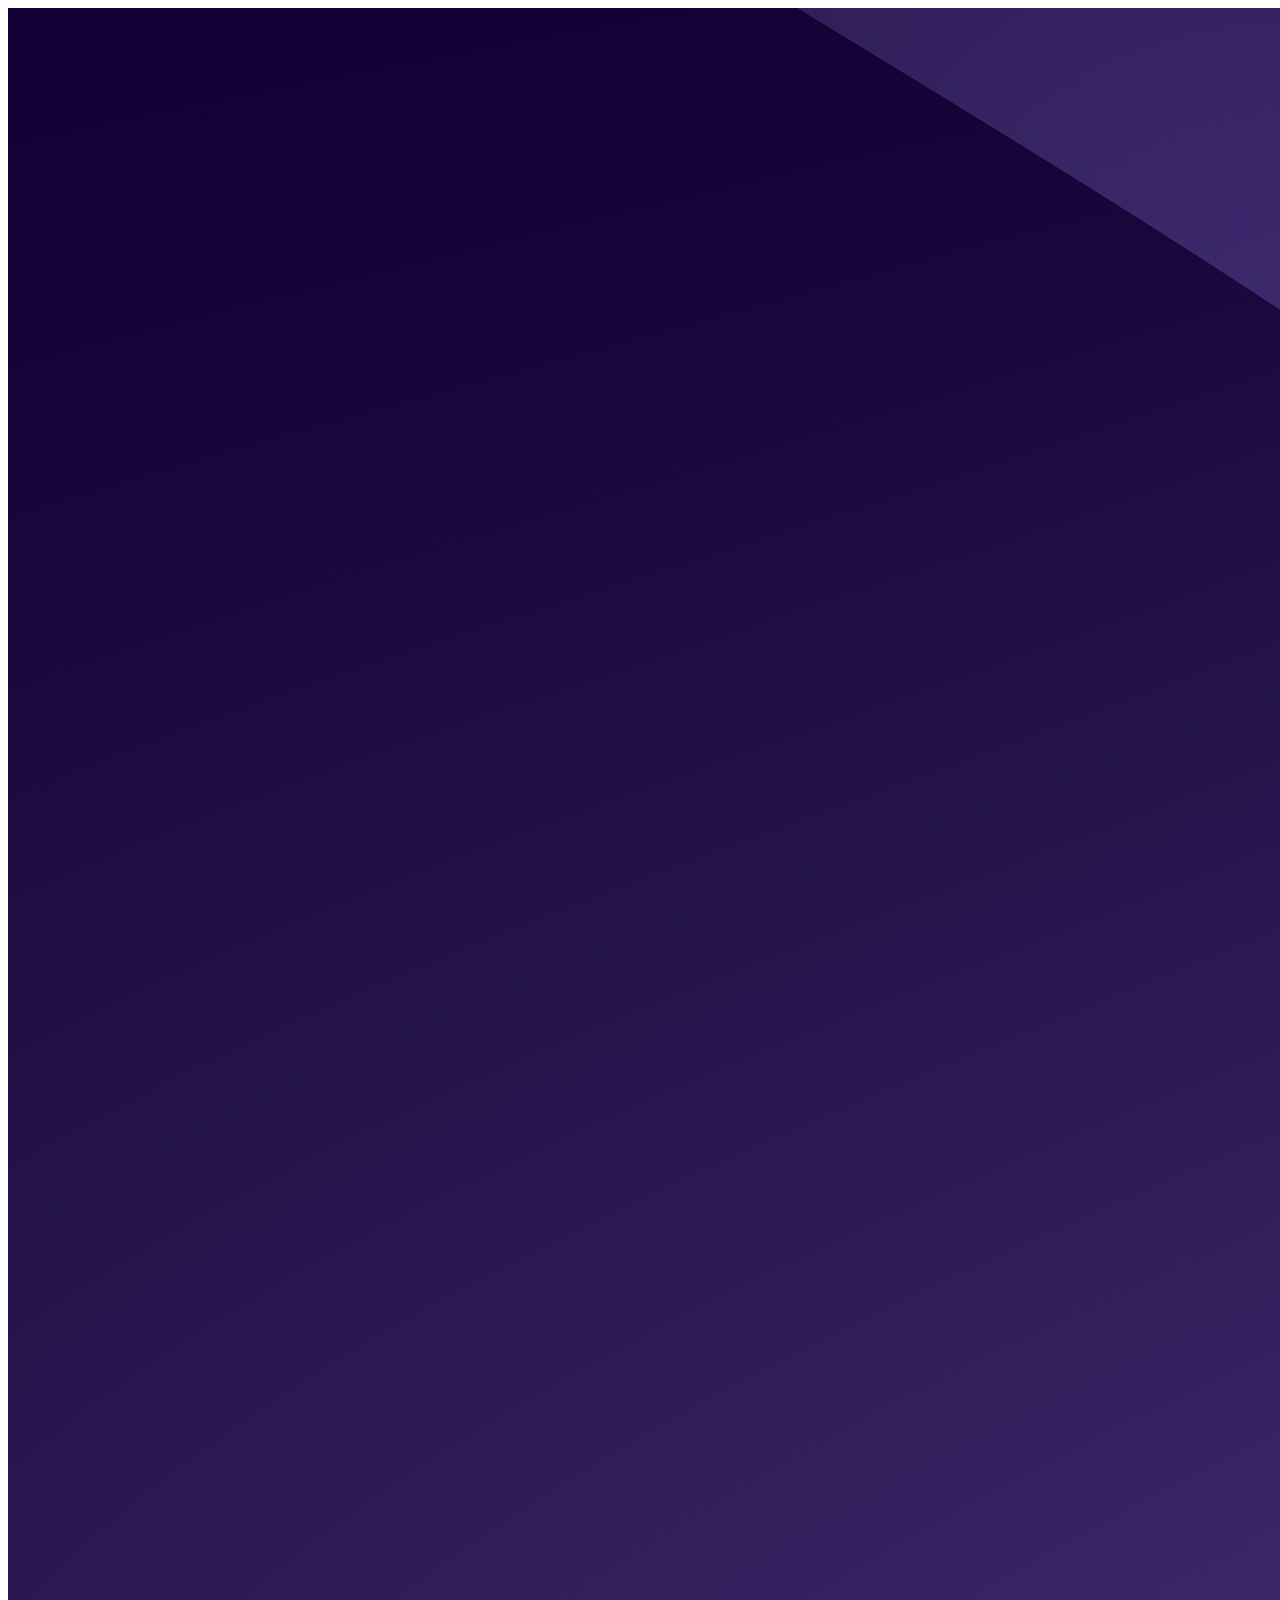
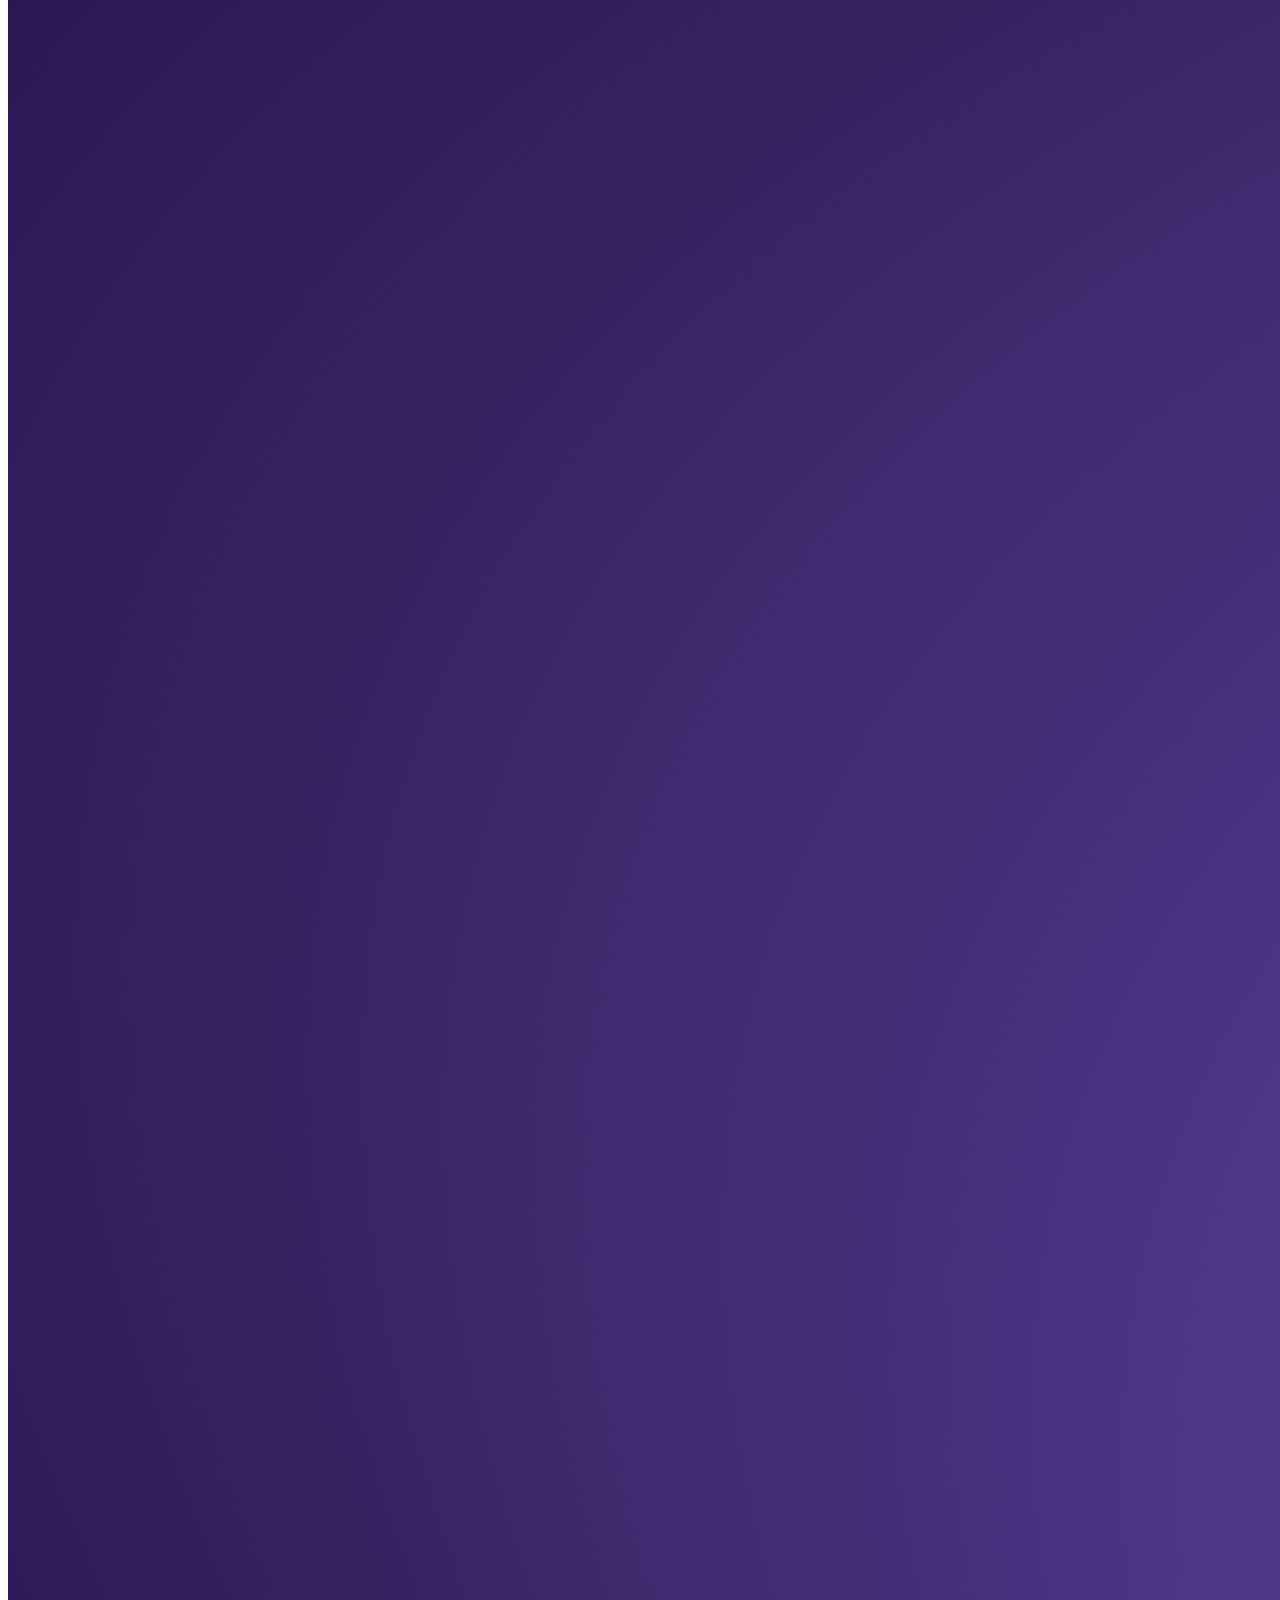
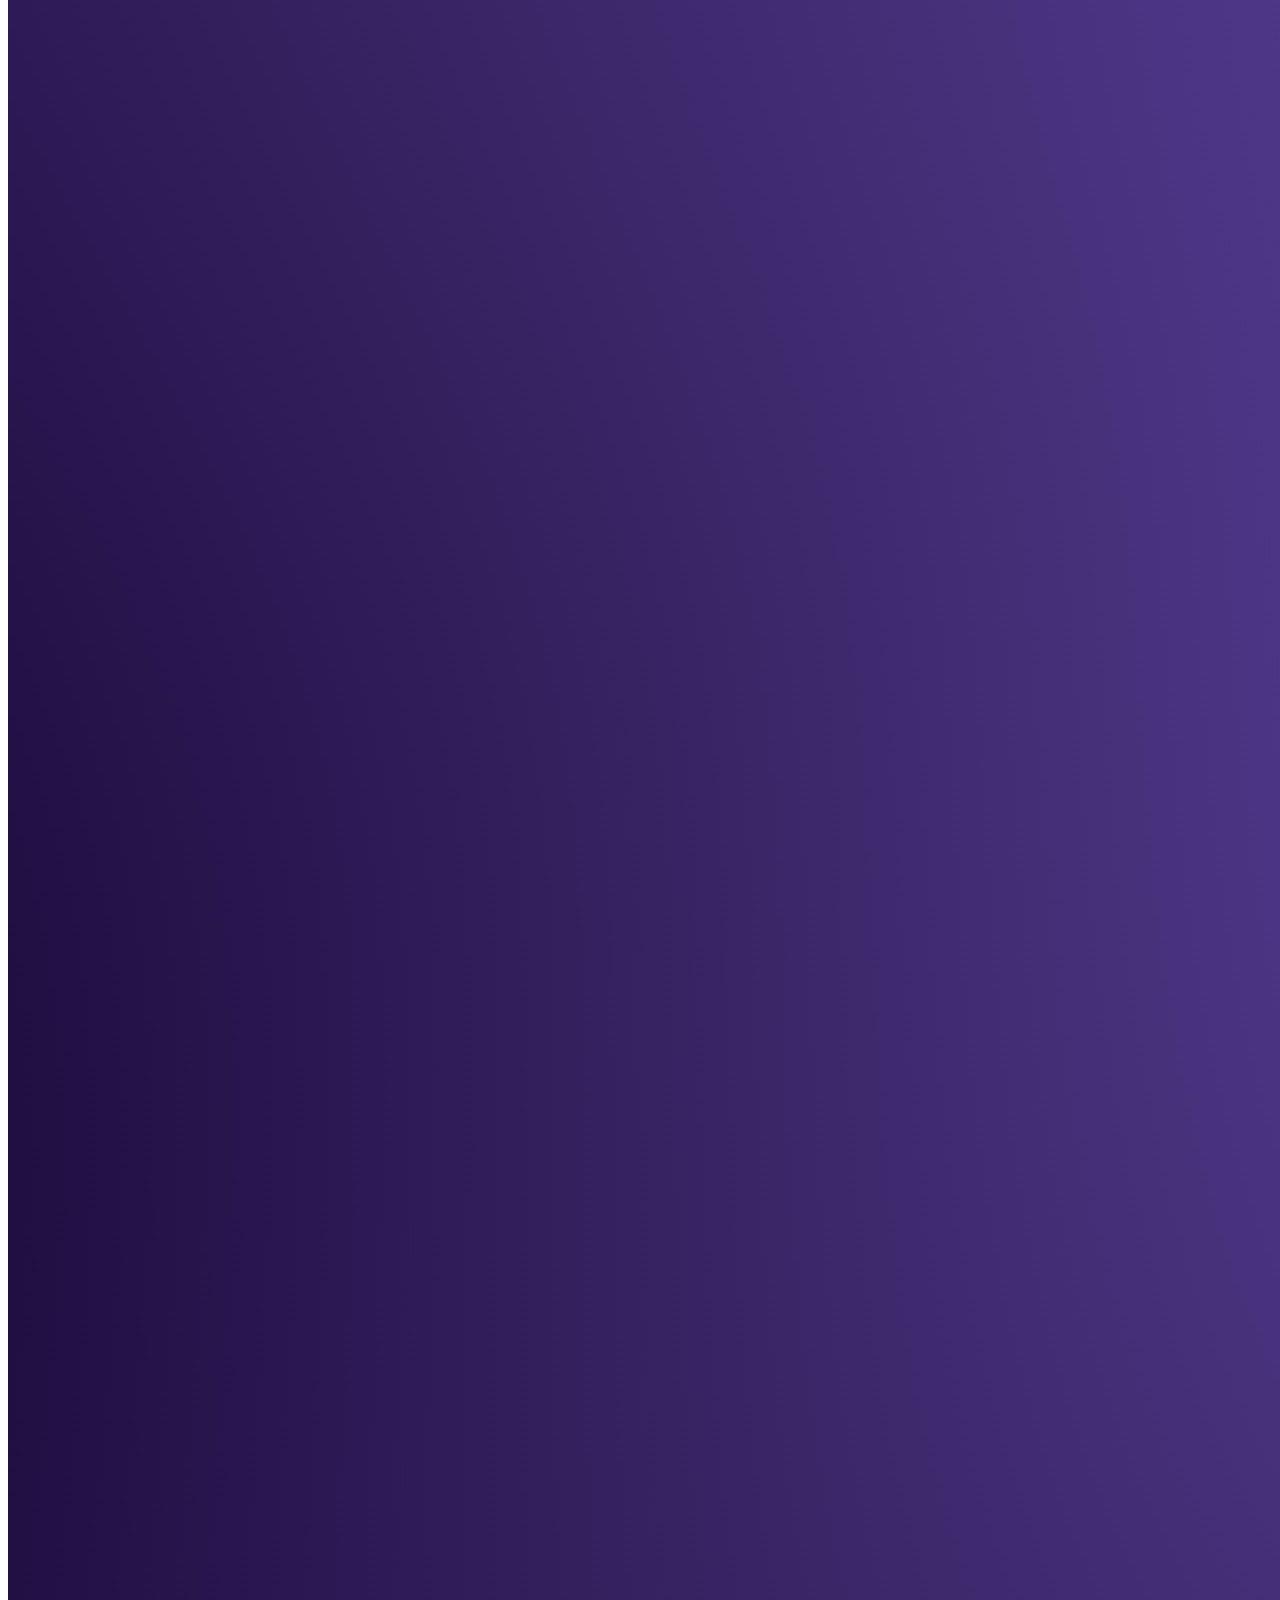
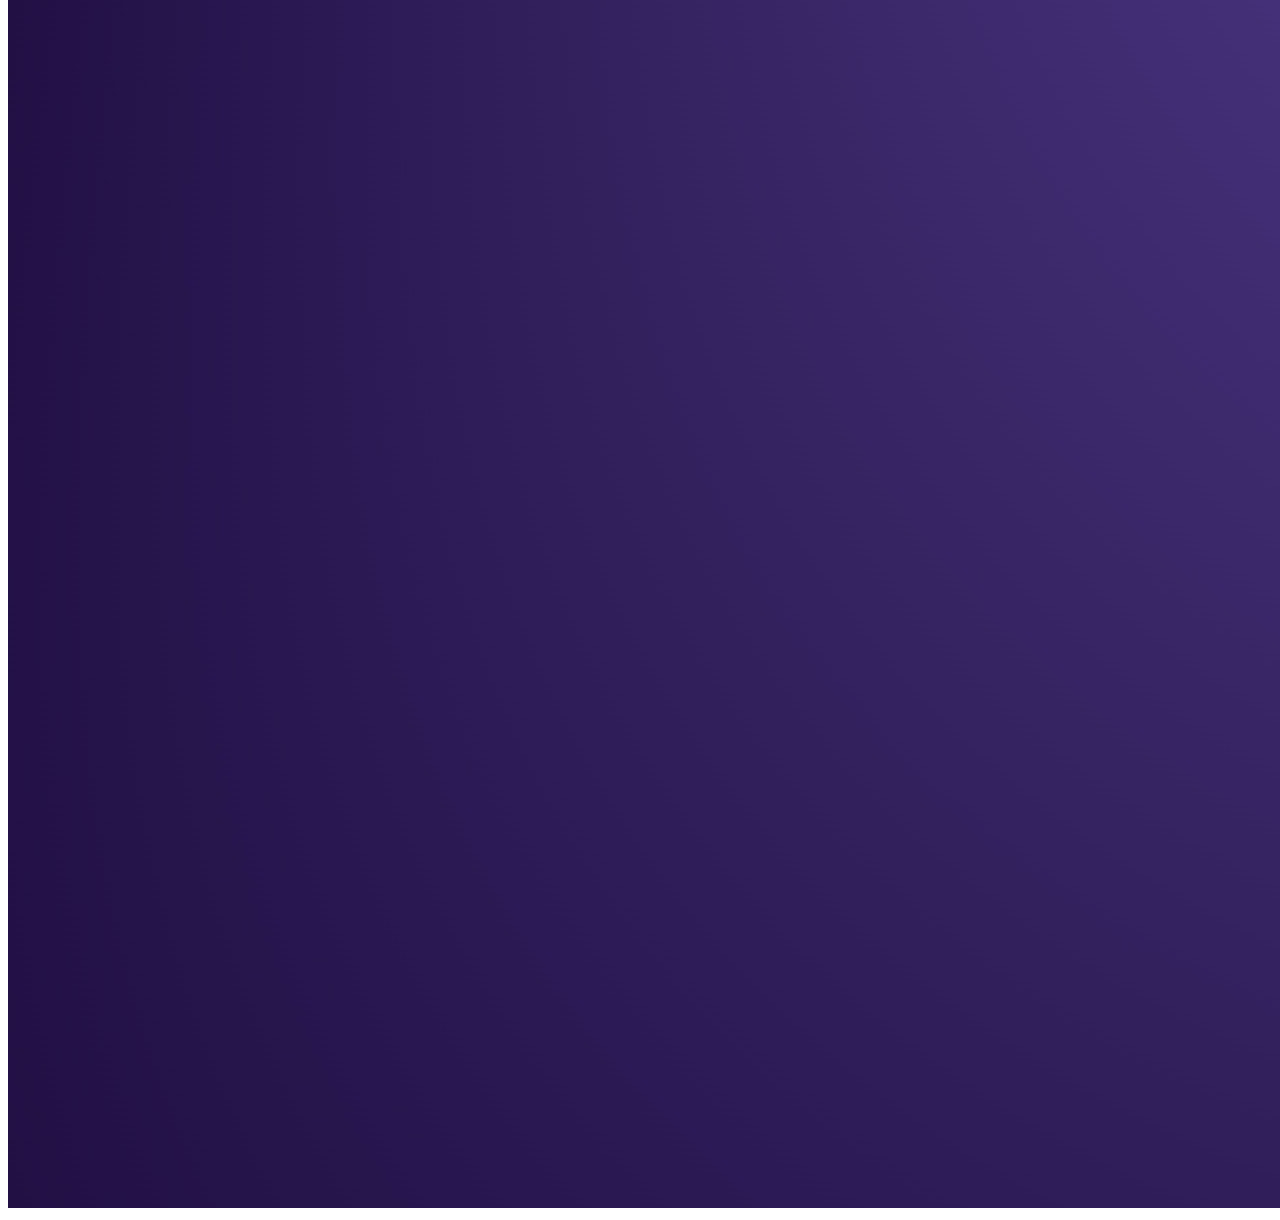
==== index.html @ 6f60cc23 "Test nr1" ====
<!DOCTYPE html>
<html lang="en">
<head>
    <meta charset="UTF-8">
    <meta http-equiv="X-UA-Compatible" content="IE=edge">
    <meta name="viewport" content="width=device-width, initial-scale=1.0">
    <title>Projekt</title>
</head>

<body>

   <img src="img/tlo.jpg" alt="tlo">
    
</body>
</html>
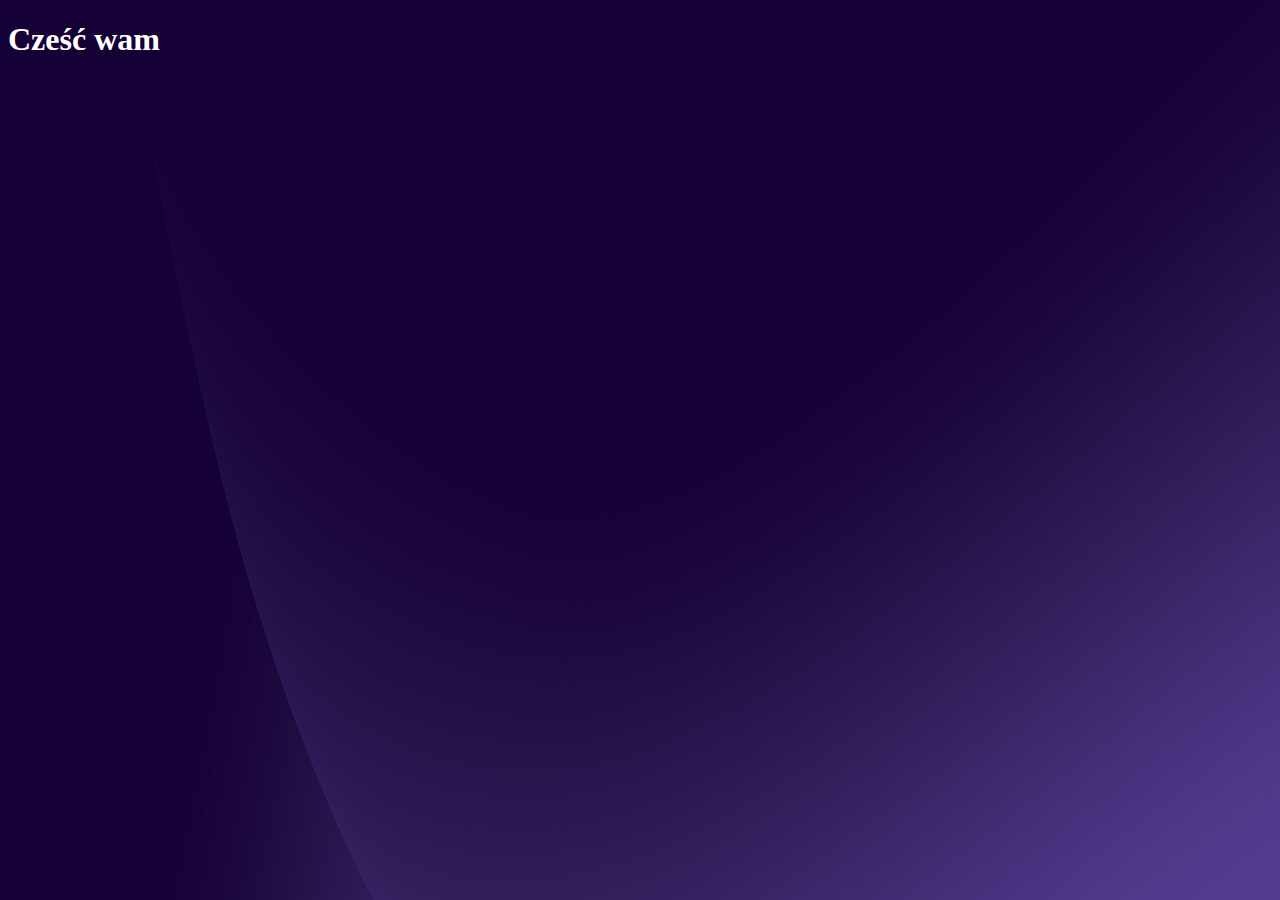
==== commit eaf84a0c: "Merge branch 'main' of https://github.com/BlanKuJR/Projekt" ====
--- a/index.html
+++ b/index.html
@@ -5,11 +5,16 @@
     <meta http-equiv="X-UA-Compatible" content="IE=edge">
     <meta name="viewport" content="width=device-width, initial-scale=1.0">
     <title>Projekt</title>
+
+    <link rel="stylesheet" href="styl.css">
 </head>
 
 <body>
 
-   <img src="img/tlo.jpg" alt="tlo">
+   <h1>Cześć wam</h1>
     
+   <div>
+    
+   </div>
 </body>
 </html>--- a/styl.css
+++ b/styl.css
@@ -0,0 +1,5 @@
+body{
+    background-image: url(img/tlo-kopia.jpg);
+    color: white;
+}
+
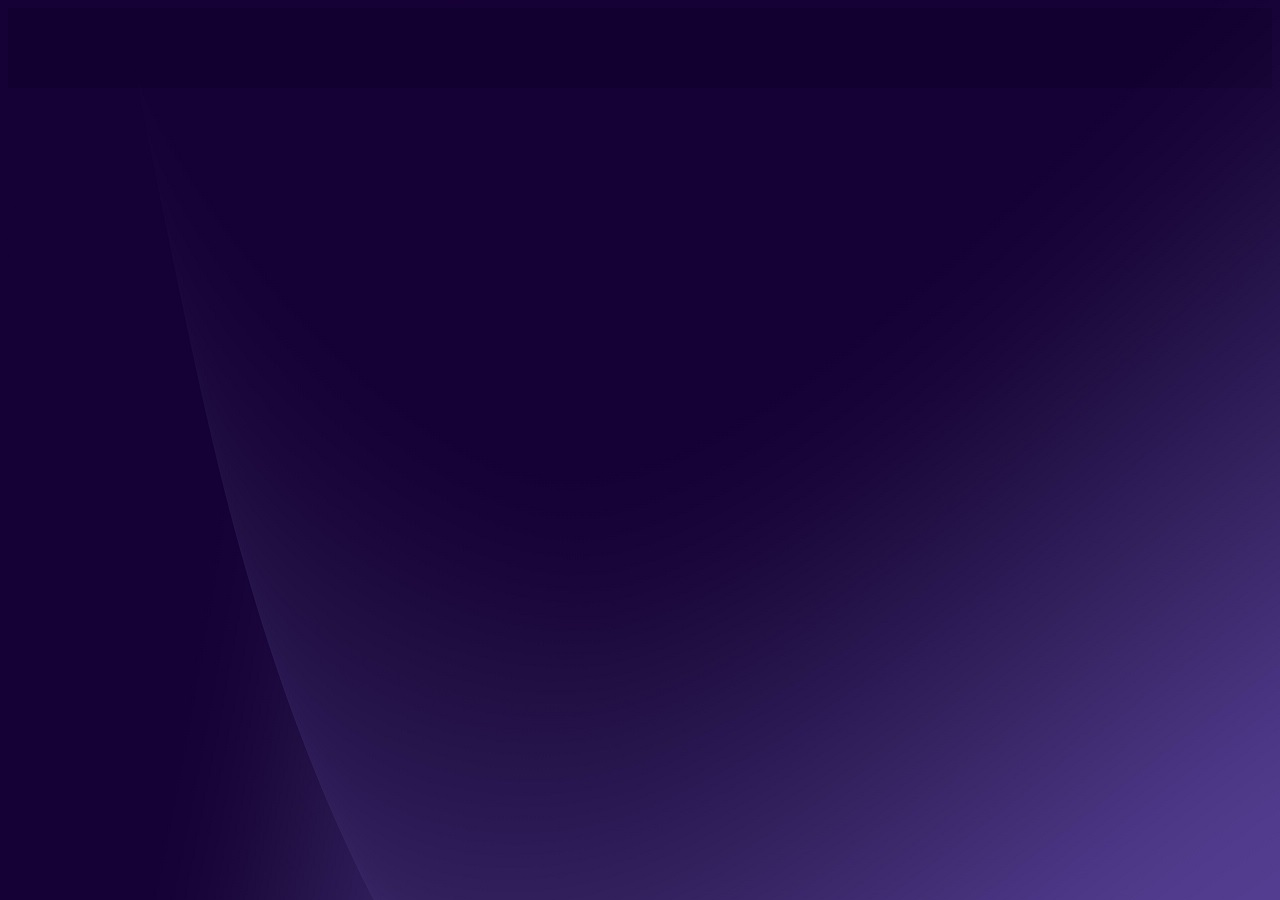
==== commit 384c6595: "3" ====
--- a/index.html
+++ b/index.html
@@ -11,10 +11,11 @@
 
 <body>
 
-   <h1>Cześć wam</h1>
+    <nav>
+
+        
     
-   <div>
-    
-   </div>
+    </nav>
+
 </body>
 </html>--- a/styl.css
+++ b/styl.css
@@ -1,5 +1,18 @@
 body{
     background-image: url(img/tlo-kopia.jpg);
     color: white;
+
+    font-family: Russo;
 }
 
+@font-face {
+    font-family: Russo;
+    src: url(assets/RussoOne-Regular.ttf);
+}
+
+nav{
+    width: 100%;
+    height: 80px;
+    background-color: rgba(0, 0, 0, 10%)
+}
+
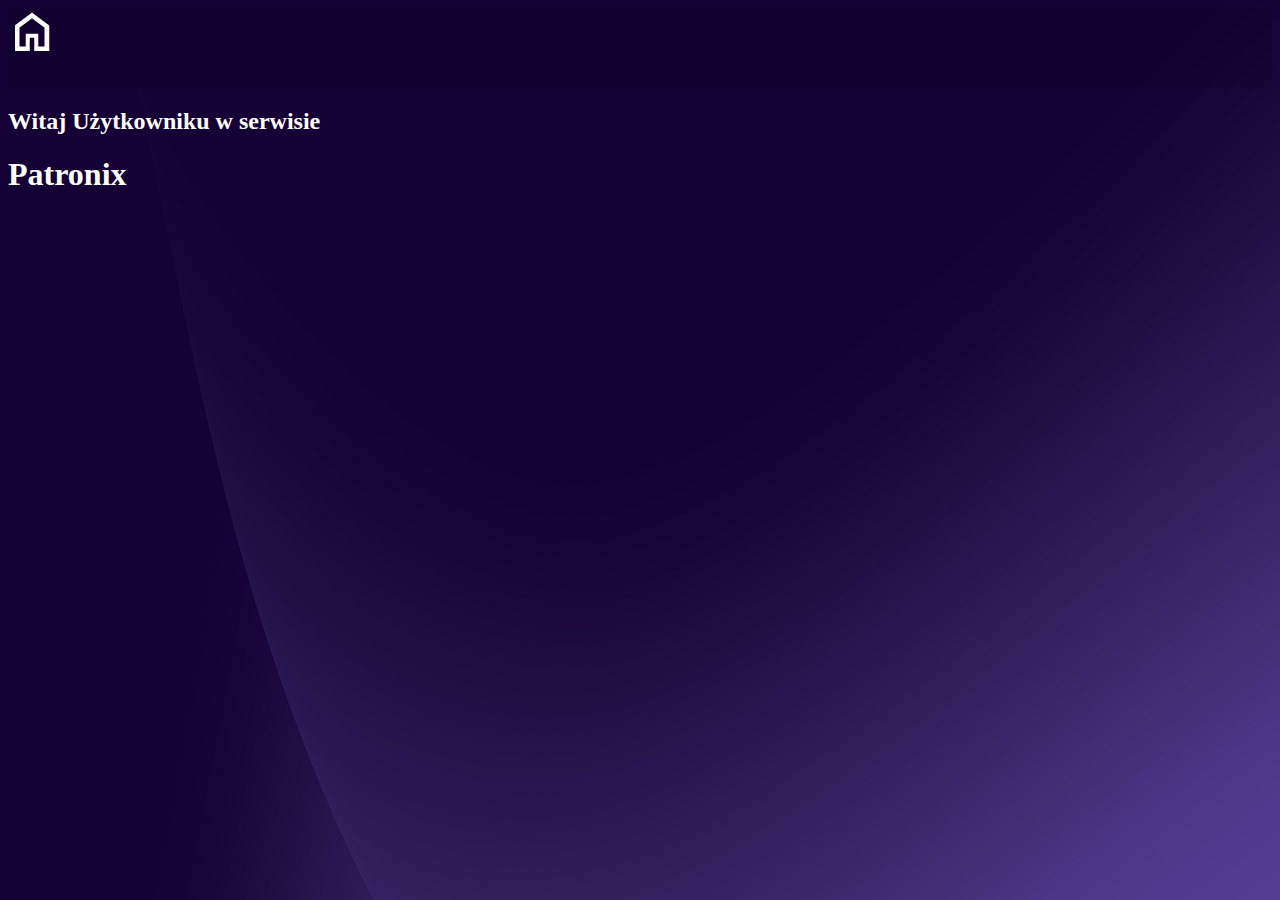
==== commit 2f0a0b37: "rejestracja" ====
--- a/index.html
+++ b/index.html
@@ -13,9 +13,16 @@
 
     <nav>
 
-        
+        <img src="img/home.png" alt="home" id="ikona">
     
     </nav>
 
+    <header>
+
+        <h2>Witaj Użytkowniku w serwisie</h2>
+        <h1>Patronix</h1>
+
+    </header>
+
 </body>
 </html>--- a/styl.css
+++ b/styl.css
@@ -1,14 +1,20 @@
 body{
     background-image: url(img/tlo-kopia.jpg);
     color: white;
+<<<<<<< HEAD
+    font-family: Russo;
+}
+=======
 
     font-family: Russo;
 }
 
 @font-face {
-    font-family: Russo;
-    src: url(assets/RussoOne-Regular.ttf);
+    font-family: Source;
+    
 }
+
+
 
 nav{
     width: 100%;
@@ -16,3 +22,7 @@
     background-color: rgba(0, 0, 0, 10%)
 }
 
+#ikona{
+    filter: invert(100%);
+}
+>>>>>>> 22c859a6252cfa15002855a5d0f7215ad1a57aaf
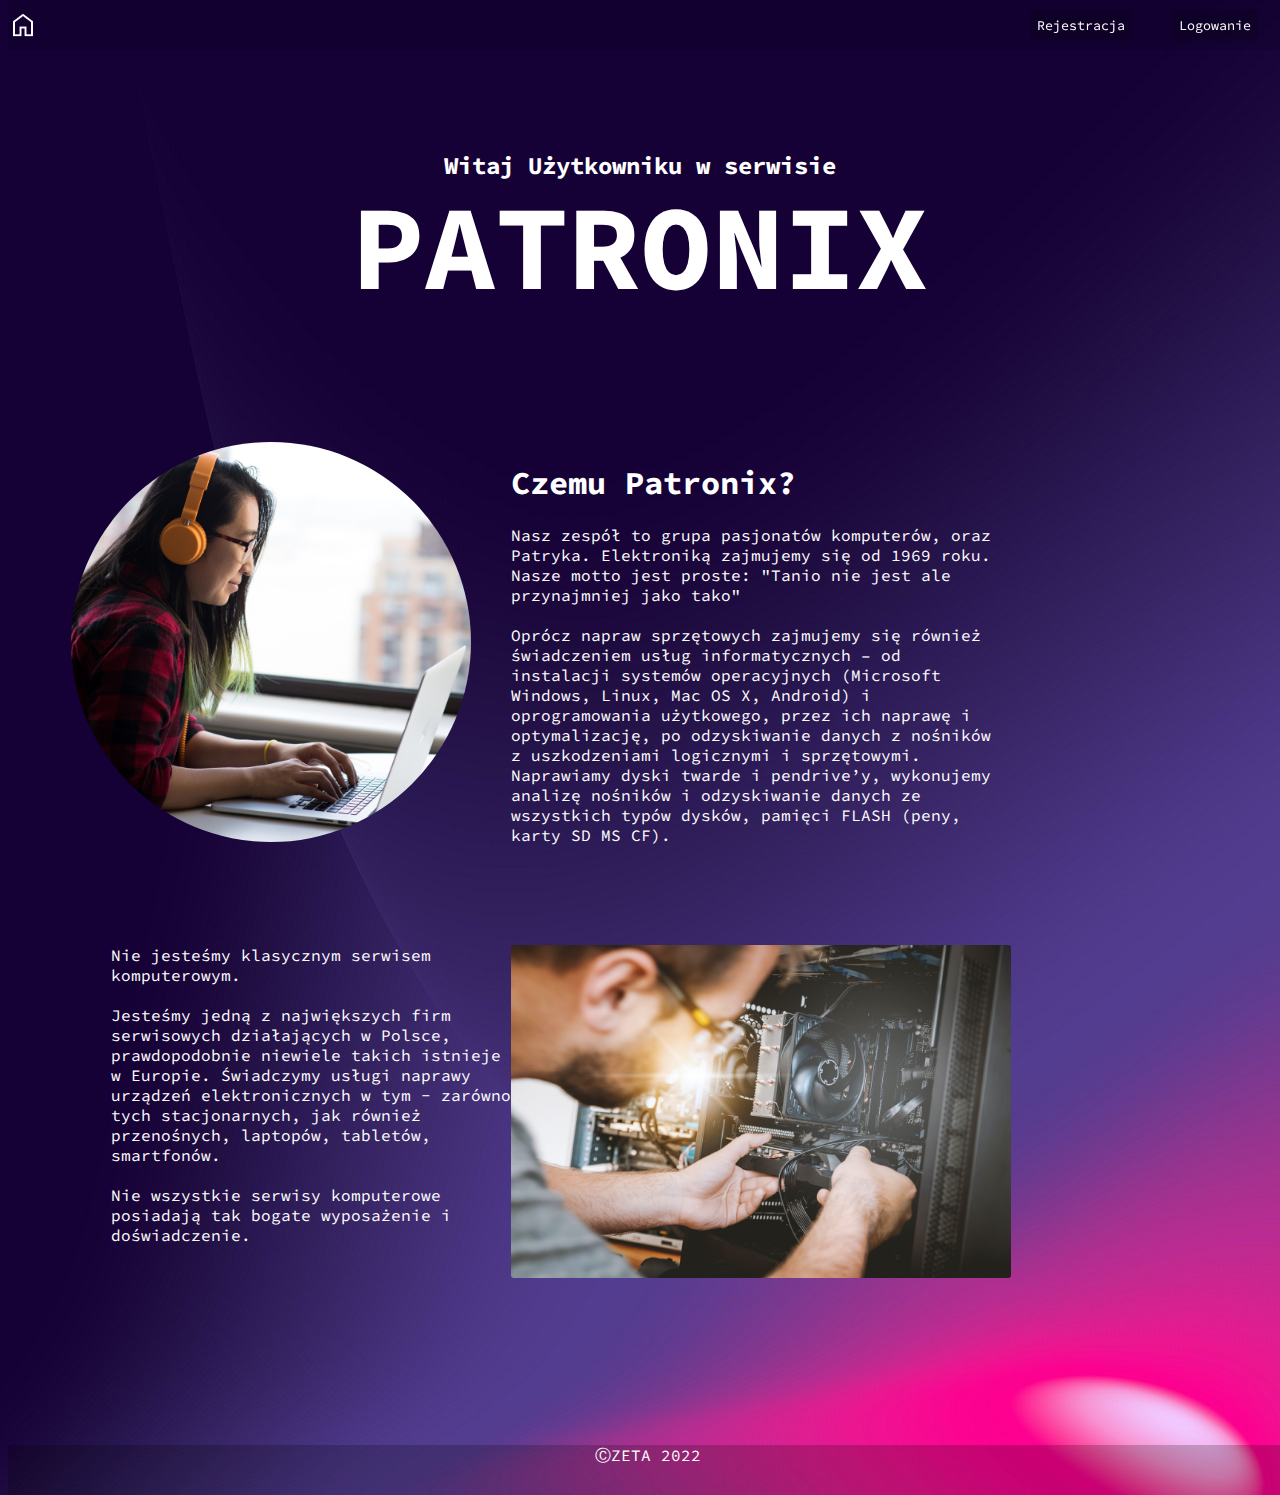
==== commit c5604640: "Merge branch 'main' of https://github.com/BlanKuJR/Projekt" ====
--- a/index.html
+++ b/index.html
@@ -7,22 +7,76 @@
     <title>Projekt</title>
 
     <link rel="stylesheet" href="styl.css">
+    <script src="skrypty.js"></script>
 </head>
 
 <body>
 
     <nav>
 
-        <img src="img/home.png" alt="home" id="ikona">
+        <a href="index.html">
+        <img src="img/home.png" alt="home" id="ikona" onmouseover="dom()" onmouseleave="dom2()">
+        </a>
+
+        <div id="log"> 
+            <button>Rejestracja</button>
+            <button>Logowanie</button>
+        </div>
     
     </nav>
 
     <header>
 
         <h2>Witaj Użytkowniku w serwisie</h2>
-        <h1>Patronix</h1>
+        <p id="patronix">PATRONIX</p>
 
     </header>
 
+    <main>
+
+    <div id="historia">
+
+        <img src="img/it.jpg" alt="it" id="it">
+
+        <div id="opis">
+
+            <h1>Czemu Patronix?</h1>
+
+            Nasz zespół to grupa pasjonatów komputerów, oraz Patryka. Elektroniką zajmujemy się od 
+            1969 roku. <br> Nasze motto jest proste: "Tanio nie jest ale przynajmniej jako tako"
+
+            <br> <br>
+
+            Oprócz napraw sprzętowych zajmujemy się również świadczeniem usług informatycznych – od instalacji systemów operacyjnych (Microsoft Windows, Linux, Mac OS X, Android) i oprogramowania użytkowego, przez ich naprawę i optymalizację, po odzyskiwanie danych z nośników z uszkodzeniami logicznymi i sprzętowymi. Naprawiamy dyski twarde i pendrive’y, wykonujemy analizę nośników i odzyskiwanie danych ze wszystkich typów dysków, pamięci FLASH (peny, karty SD MS CF).
+
+        </div>
+
+        
+
+    </div>
+
+    <div id="zlecenia">
+
+        <p id="opis2">
+            Nie jesteśmy klasycznym serwisem komputerowym. <br> <br>
+             Jesteśmy jedną z największych firm serwisowych 
+             działających w Polsce, prawdopodobnie niewiele 
+             takich istnieje w Europie. 
+             Świadczymy usługi naprawy urządzeń elektronicznych w tym   
+             - zarówno tych stacjonarnych, 
+             jak również przenośnych, laptopów, tabletów, smartfonów.
+             <br> <br> Nie wszystkie serwisy komputerowe posiadają tak bogate wyposażenie i doświadczenie.</p>
+
+        <img src="img/serwisant.jpg" alt="serwisant" id="serwisant">
+        
+
+    </div> 
+
+</main> 
+
+
+    <footer>
+        ⒸZETA 2022
+    </footer>
 </body>
 </html>--- a/styl.css
+++ b/styl.css
@@ -1,28 +1,149 @@
 body{
     background-image: url(img/tlo-kopia.jpg);
     color: white;
-<<<<<<< HEAD
-    font-family: Russo;
-}
-=======
 
-    font-family: Russo;
+    font-family: Source;
 }
 
 @font-face {
     font-family: Source;
-    
+    src: url(assets/SourceCodePro-VariableFont_wght.ttf);
 }
 
 
 
 nav{
     width: 100%;
-    height: 80px;
-    background-color: rgba(0, 0, 0, 10%)
+    height: 50px;
+    background-color: rgba(0, 0, 0, 10%);
+
+    overflow: hidden;
+    
+    position: fixed; /* Set the navbar to fixed position */
+    top: 0; /* Position the navbar at the top of the page */
+    width: 100%; /* Full width */
 }
 
 #ikona{
     filter: invert(100%);
+    height: 30px;
+    margin-top: 10px;
 }
->>>>>>> 22c859a6252cfa15002855a5d0f7215ad1a57aaf
+
+#log{
+    float: right;
+}
+
+button{
+    background-color: rgba(0, 0, 0, 20%);
+    border-color: rgba(0, 0, 0, 0%);
+    
+    border-radius: 4px;
+    color: white;
+
+    font-family: source;
+    
+    padding: 5px;
+
+    margin-top: 10px;
+    margin-right: 30px;
+}
+
+button:hover{
+    background-color: rgba(0, 0, 0, 0%);
+    border-color: rgba(0, 0, 0, 0%);
+    
+    border-radius: 4px;
+    color: white;
+
+    font-family: source;
+    
+    padding: 5px;
+
+    margin-top: 10px;
+
+    font-weight: 700;
+}
+
+header{
+    text-align: center;
+    margin-top: 150px;
+}
+
+#patronix{
+    font-size: 120px;
+    font-weight: 700;
+
+    margin-top: -30px;
+}
+
+hr{
+    height: 2px;
+    background-color: white;
+}
+
+#historia{
+    margin-top: 100px;
+}
+
+#it{
+    width: 400px;
+
+    border-radius: 100%;
+
+    float: left;
+}
+
+#opis{
+    float: left;
+    margin-left: 40px;
+    width: 480px;
+}
+
+#opis>h2{
+    text-align: center;
+}
+
+#zlecenia{
+
+    clear: both;
+
+}
+
+#opis2{
+    width: 50%;
+    margin-left: 40px;
+    float: left;
+    width: 400px;
+
+    margin-top: 100px;
+}
+
+#serwisant{
+    float: left;
+    width: 500px;
+
+    border-radius: 3px;
+    margin-top: 100px;
+}
+
+main{
+    margin: auto;
+    width: 90%;   
+}
+
+footer{
+    clear: both;
+
+    position: absolute;
+
+    margin-top: 600px;
+
+    text-align: center;
+
+
+
+    width: 100%;
+    height: 50px;
+    background-color: rgba(0, 0, 0, 20%);
+}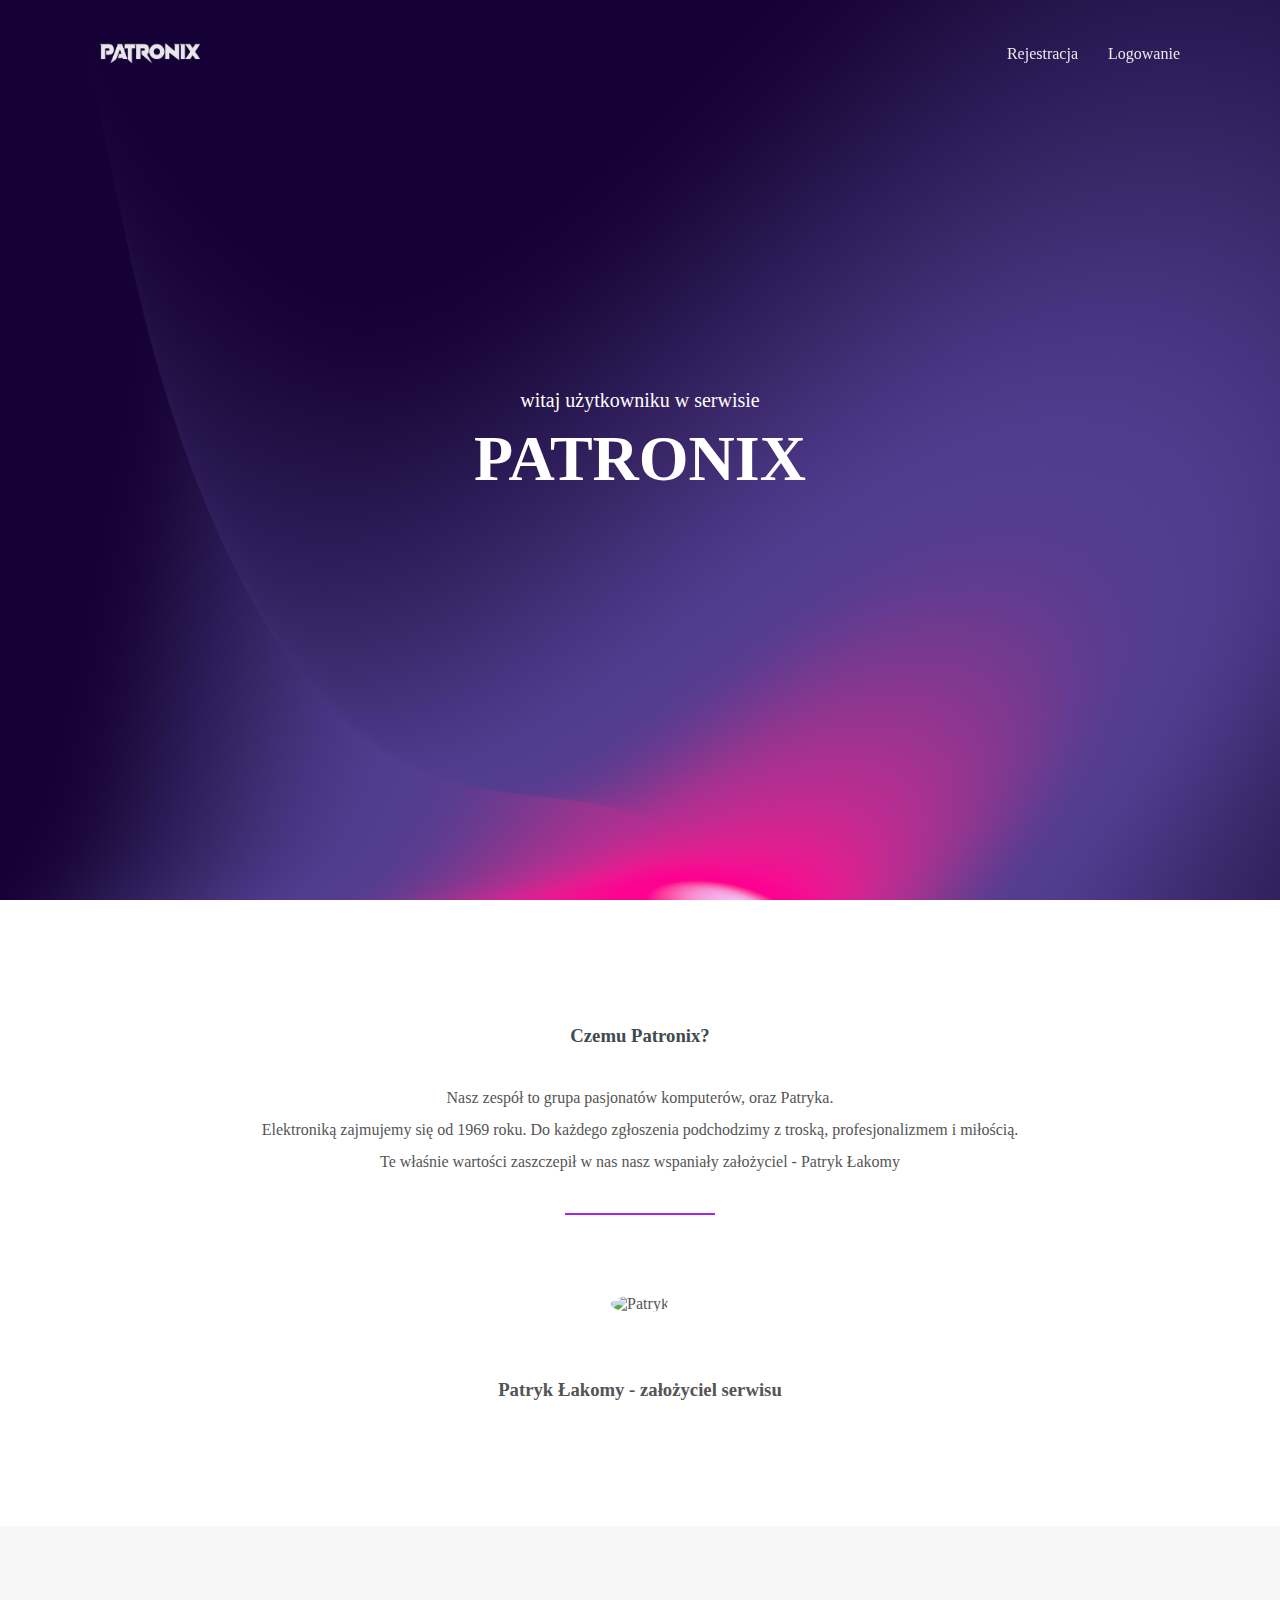
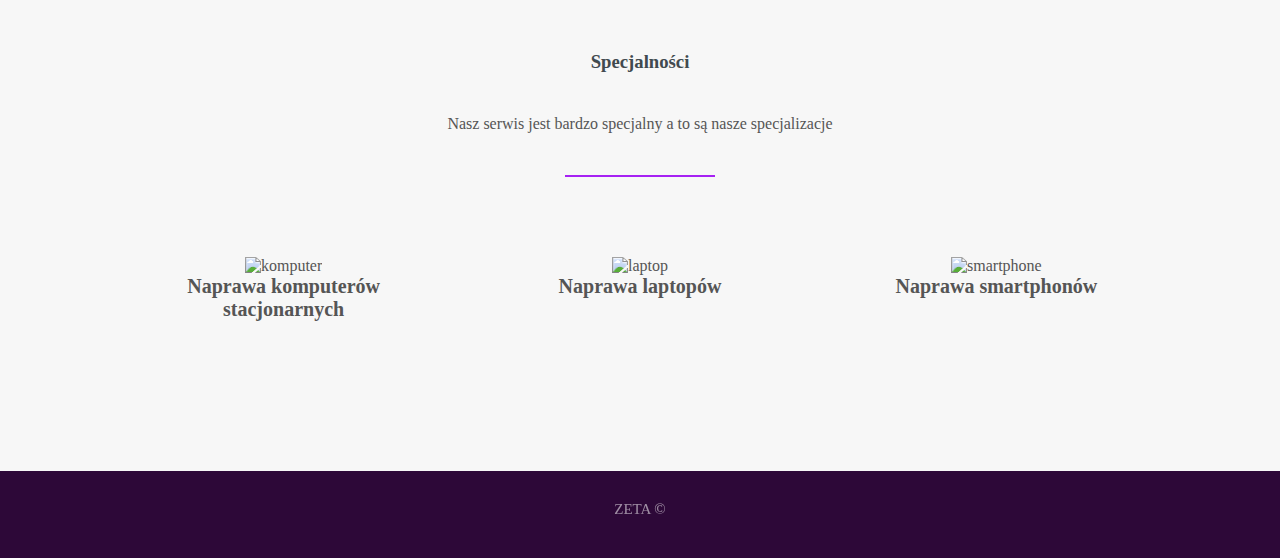
==== commit 5b357ff4: "Nowa Strona Główna" ====
--- a/index.html
+++ b/index.html
@@ -1,82 +1,83 @@
 <!DOCTYPE html>
-<html lang="en">
+<html>
 <head>
-    <meta charset="UTF-8">
+    <meta charset="utf-8">
     <meta http-equiv="X-UA-Compatible" content="IE=edge">
-    <meta name="viewport" content="width=device-width, initial-scale=1.0">
-    <title>Projekt</title>
+    <meta name="viewport" content="width=device-width, initial-scale=1">
+    <title>Patronix - serwis komputerowy</title>
 
-    <link rel="stylesheet" href="styl.css">
-    <script src="skrypty.js"></script>
+	<link href="/styles.css" rel="stylesheet">
+	<link href="https://fonts.googleapis.com/css?family=Quicksand" rel="stylesheet">
+    <link rel="stylesheet" href="http://maxcdn.bootstrapcdn.com/font-awesome/4.6.0/css/font-awesome.min.css">
+    <link rel="stylesheet" href="assets/css/styles.css">
+
 </head>
 
 <body>
 
-    <nav>
+	<header>
+		<a href="/index.html"><img src="../img/Patronix-logo.png" alt="logo" id="logo"></a>
 
-        <a href="index.html">
-        <img src="img/home.png" alt="home" id="ikona" onmouseover="dom()" onmouseleave="dom2()">
-        </a>
-
-        <div id="log"> 
-            <button>Rejestracja</button>
-            <button>Logowanie</button>
-        </div>
-    
-    </nav>
-
-    <header>
-
-        <h2>Witaj Użytkowniku w serwisie</h2>
-        <p id="patronix">PATRONIX</p>
-
-    </header>
-
-    <main>
-
-    <div id="historia">
-
-        <img src="img/it.jpg" alt="it" id="it">
-
-        <div id="opis">
-
-            <h1>Czemu Patronix?</h1>
-
-            Nasz zespół to grupa pasjonatów komputerów, oraz Patryka. Elektroniką zajmujemy się od 
-            1969 roku. <br> Nasze motto jest proste: "Tanio nie jest ale przynajmniej jako tako"
-
-            <br> <br>
-
-            Oprócz napraw sprzętowych zajmujemy się również świadczeniem usług informatycznych – od instalacji systemów operacyjnych (Microsoft Windows, Linux, Mac OS X, Android) i oprogramowania użytkowego, przez ich naprawę i optymalizację, po odzyskiwanie danych z nośników z uszkodzeniami logicznymi i sprzętowymi. Naprawiamy dyski twarde i pendrive’y, wykonujemy analizę nośników i odzyskiwanie danych ze wszystkich typów dysków, pamięci FLASH (peny, karty SD MS CF).
-
-        </div>
-
-        
-
-    </div>
-
-    <div id="zlecenia">
-
-        <p id="opis2">
-            Nie jesteśmy klasycznym serwisem komputerowym. <br> <br>
-             Jesteśmy jedną z największych firm serwisowych 
-             działających w Polsce, prawdopodobnie niewiele 
-             takich istnieje w Europie. 
-             Świadczymy usługi naprawy urządzeń elektronicznych w tym   
-             - zarówno tych stacjonarnych, 
-             jak również przenośnych, laptopów, tabletów, smartfonów.
-             <br> <br> Nie wszystkie serwisy komputerowe posiadają tak bogate wyposażenie i doświadczenie.</p>
-
-        <img src="img/serwisant.jpg" alt="serwisant" id="serwisant">
-        
-
-    </div> 
-
-</main> 
+			<nav>
+				<li><a href="./rejestracja/index.html">Rejestracja</a></li>
+				<li><a href="./logowanie/index.html">Logowanie</a></li>
+			</nav>
+		
+	</header>
 
 
-    <footer>
-        ⒸZETA 2022
-    </footer>
+	<section class="hero">
+
+		<div class="background-image" style="background-image: url(../img/tlo.jpg);"></div>
+		<h3>witaj użytkowniku w serwisie</h3>
+		<h1 style="font-family: wampir; font-size: 400%;">PATRONIX</h1>
+		
+	</section>
+
+
+	<section class="our-work">
+		<h3 class="title">Czemu Patronix?</h3>
+		<p>Nasz zespół to grupa pasjonatów komputerów, oraz Patryka. <br> Elektroniką zajmujemy się od 
+            1969 roku. Do każdego zgłoszenia podchodzimy z troską, profesjonalizmem i miłością. Te właśnie wartości 
+		zaszczepił w nas nasz wspaniały założyciel - Patryk Łakomy</p>
+
+
+		<hr>
+
+			<img src="../img/pati.jpg" alt="Patryk" style="border-radius: 100%;">
+			
+			<h3> <br><br><br> Patryk Łakomy - założyciel serwisu</h3>
+		
+	</section>
+
+	<section class="features">
+		<h3 class="title">Specjalności</h3>
+		<p>Nasz serwis jest bardzo specjalny a to są nasze specjalizacje</p>
+			<hr>
+
+		<ul class="grid">
+			<li>
+				<img src="../img/computer.png" alt="komputer" style="width: 100px;">
+				<h4>Naprawa komputerów stacjonarnych</h4>
+				</li>
+			<li>
+				<img src="../img/laptop.png" alt="laptop" style="width: 100px;">
+				<h4>Naprawa laptopów</h4>
+			</li>
+			<li>
+				<img src="../img/smartphone.png" alt="smartphone" style="width: 100px;">
+				<h4>Naprawa smartphonów</h4>
+			</li>
+		</div>
+	</section>
+	
+
+	
+	<footer>
+		<a href="https://zs.poniatowa.pl/" target="_blank">
+		<p>ZETA ©</p></a>
+	</footer>
+
 </body>
-</html>+
+</html>
--- a/styles.css
+++ b/styles.css
@@ -0,0 +1,474 @@
+/*-------------
+ 	General
+-------------*/
+@font-face {
+    font-family: wampir;
+    src: url(./assets/VampireWars.ttf);
+}
+
+@font-face {
+	font-family: caviar;
+	src: url(./assets/CaviarDreams.ttf);
+}
+*{
+	margin: 0;
+	padding: 0;
+	box-sizing: border-box;
+
+	font-family: caviar;
+}
+
+html{
+	font: caviar;
+	color: #555;
+}
+
+#logo{
+	filter: invert(100);
+	width: 100px;
+}
+
+ul, nav{
+	list-style: none;
+}
+
+a{
+	text-decoration: none;
+	color: inherit;
+	cursor: pointer;
+
+	opacity: 0.9;
+}
+
+a:hover{
+	opacity: 1;
+}
+
+a.btn{
+	color: #fff;
+	border-radius: 4px;
+	text-transform: uppercase;
+	background-color: #2196F3;
+	font-weight: 800;
+	text-align: center;
+}
+
+hr{
+	width: 150px;
+	height: 2px;
+	background-color: #a621f3;
+	border: 0;
+	margin-bottom: 80px;
+}
+
+section{
+	display: flex;
+	flex-direction: column;
+	align-items: center;
+
+	padding: 125px 100px;
+}
+
+@media (max-width: 1000px){
+
+	section{
+		padding: 100px 50px;
+	}
+
+}
+
+@media (max-width: 600px){
+
+	section{
+		padding: 80px 30px;
+	}
+
+}
+
+section h3.title{
+	color: #414a4f;
+	text-transform: capitalize; 
+	font: caviar;
+	margin-bottom: 35px;
+	text-align: center;
+}
+
+section p{
+	max-width: 800px;
+	text-align: center;
+	margin-bottom: 35px;
+	padding: 0 20px;
+	line-height: 2;
+}
+
+ul.grid{
+	width: 100%;
+	display: flex;
+	flex-wrap: wrap;
+	justify-content: center;
+}
+
+
+/*-------------
+ 	Header
+-------------*/
+
+header{
+	position: absolute;
+	top: 0;
+	left: 0;
+	z-index: 10;
+	width: 100%;
+	display: flex;
+	justify-content: space-between;
+	align-items: center;
+	color: #fff;
+	padding: 35px 100px 0;
+}
+
+header h2{
+	font-family: caviar;
+	font-weight: 700;
+}
+
+header nav{
+	display: flex;
+}
+
+header nav li{
+	margin: 0 15px;
+}
+
+header nav li:first-child{
+	margin-left: 0;	
+}
+
+header nav li:last-child{
+	margin-right: 0;	
+}
+
+
+
+@media (max-width: 1000px){
+	header{
+		padding: 20px 50px;
+	}
+}
+
+
+@media (max-width: 700px){
+	header{
+		flex-direction: column;		
+	}
+
+	header h2{
+		margin-bottom: 15px;
+	}
+}
+
+
+
+/*----------------
+ 	Hero Section
+----------------*/
+
+.hero{
+	position: relative;
+	justify-content: center;
+	min-height: 100vh;
+	color: #fff;
+	text-align: center;
+}
+
+.hero .background-image{
+	position: absolute;
+	top: 0;
+	left: 0;
+	width: 100%;
+	height: 100%;
+	background-size: cover;
+	
+	z-index: -1;
+}
+
+.hero .background-image:after{
+	content: '';
+	position: absolute;
+	top: 0;
+	left: 0;
+	width: 100%;
+	height: 100%;
+	
+	opacity: 0.75;
+}
+
+.hero h1{
+	font: bold 60px caviar;
+	margin-bottom: 15px;
+}
+
+.hero h3{
+	font: normal 20px caviar;
+	margin-bottom: 10px;
+}
+
+.hero a.btn{
+	padding: 20px 46px;
+}
+
+@media (max-width: 800px){
+
+	.hero{
+		min-height: 600px;
+	}
+
+	.hero h1{
+		font-size: 48px;
+	}
+
+	.hero h3{
+		font-size: 24px;
+	}
+
+	.hero a.btn{
+		padding: 15px 40px;
+	}
+
+}
+
+
+
+/*--------------------
+ 	Our Work Section
+---------------------*/
+
+.оur-work{
+	background-color: #fff;
+}
+
+.our-work .grid li{
+	padding: 20px;
+	height: 350px;
+	border-radius: 3px;
+
+	background-clip: content-box;
+	background-size: cover;
+	background-position: center;
+	background-color: #333;
+}
+
+.our-work .grid li.small{
+	flex-basis: 40%;
+}
+
+.our-work .grid li.large{
+	flex-basis: 60%;
+}
+
+
+@media (max-width: 1000px){
+
+	.our-work .grid li.small,
+	.our-work .grid li.large{
+		flex-basis: 100%;
+	}
+
+}
+
+
+
+/*----------------------
+ 	Features Section
+----------------------*/
+
+.features{
+	background-color: #f7f7f7;
+}
+
+.features .grid li{
+	padding: 0 30px;
+	flex-basis: 33%;
+	text-align: center;
+}
+
+.features .grid li i{
+    font-size: 50px;
+    color: #2196F3;
+    margin-bottom: 25px;
+}
+
+.features .grid li h4{
+	color: #555;
+    font-size: 20px;
+    margin-bottom: 25px;
+}
+
+.features .grid li p{
+    margin: 0;
+}
+
+@media (max-width: 1000px){
+
+	.features .grid li{
+		flex-basis: 70%;
+		margin-bottom: 65px;
+	}
+
+	.features .grid li:last-child{
+		margin-bottom: 0;
+	}
+
+}
+
+
+@media (max-width: 600px){
+
+	.features .grid li{
+		flex-basis: 100%;
+	}
+
+}
+
+
+
+/*--------------------
+ 	Reviews Section
+--------------------*/
+
+.reviews{
+	background-color: #fff;
+}
+
+.reviews .quote{
+	text-align: center;
+	width: 80%;
+    font-size: 22px;
+    font-weight: 300;
+    line-height: 1.5;
+    margin-bottom: 20px;
+    padding: 0;
+}
+
+.reviews .author{
+    font-size: 18px;
+    margin-bottom: 50px;
+}
+
+.reviews .author:last-child{
+    margin-bottom: 0;
+}
+
+@media (max-width: 1000px){
+
+	.reviews .quote{
+		font-size: 20px;
+	}
+
+	.reviews .author{
+	    font-size: 16px;
+	}
+
+}
+
+
+
+/*---------------------
+ 	Contact Section
+---------------------*/
+
+.contact{
+	background-color: #f7f7f7;
+}
+
+.contact form{
+	display: flex;
+	align-items: center;
+	justify-content: center;
+	flex-wrap: wrap;
+
+	max-width: 800px;
+	width: 80%;
+}
+
+.contact form input{
+	padding: 15px;
+	flex: 1;
+	margin-right: 30px;
+	font-size: 18px;
+	color: #555;
+}
+
+.contact form .btn{
+	padding: 18px 42px;
+}
+
+
+@media (max-width: 800px){
+
+	.contact form input{
+		flex-basis: 100%;
+		margin: 0 0 20px 0;
+	}
+
+}
+
+
+
+
+/*-------------
+ 	Footer
+-------------*/
+
+footer{
+	display: flex;
+	flex-direction: column;
+	align-items: center;
+	text-align: center;
+	color: #fff;
+	background-color: #2d0838;
+	padding: 30px 0;
+}
+
+footer ul{
+	display: flex;
+	margin-bottom: 25px;
+	font-size: 32px;
+}
+
+footer ul li{
+	margin: 0 8px;	
+}
+
+footer ul li:first-child{
+	margin-left: 0;	
+}
+
+footer ul li:last-child{
+	margin-right: 0;	
+}
+
+footer p{
+	text-transform: uppercase;
+	font-size: 15px;
+	color: rgba(255,255,255,0.6);
+	margin-bottom: 10px;
+}
+
+footer p a{
+	color: #fff;
+}
+
+@media (max-width: 700px){
+
+	footer{
+		padding: 80px 15px;
+	}
+
+}
+
+
+/* -- Demo ads -- */
+
+@media (max-width: 1200px) {
+	#bsaHolder{ display:none;}
+}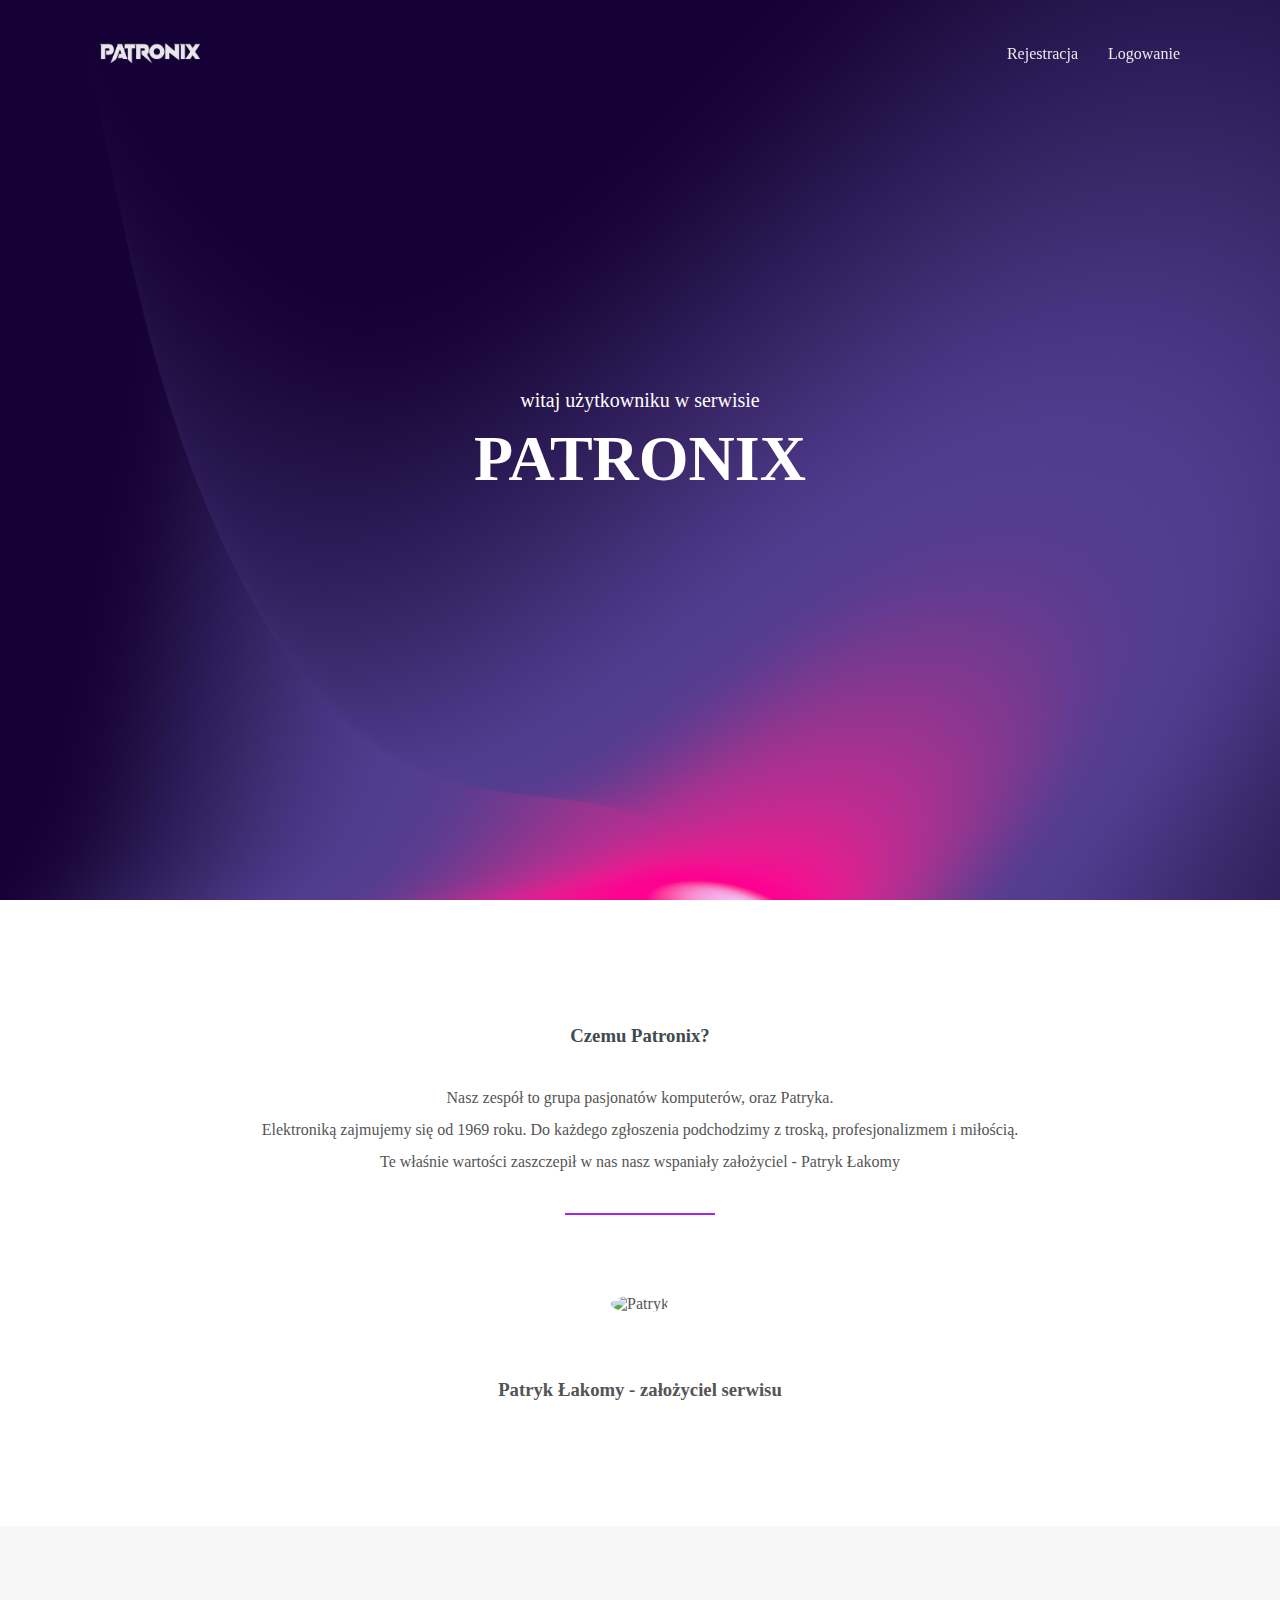
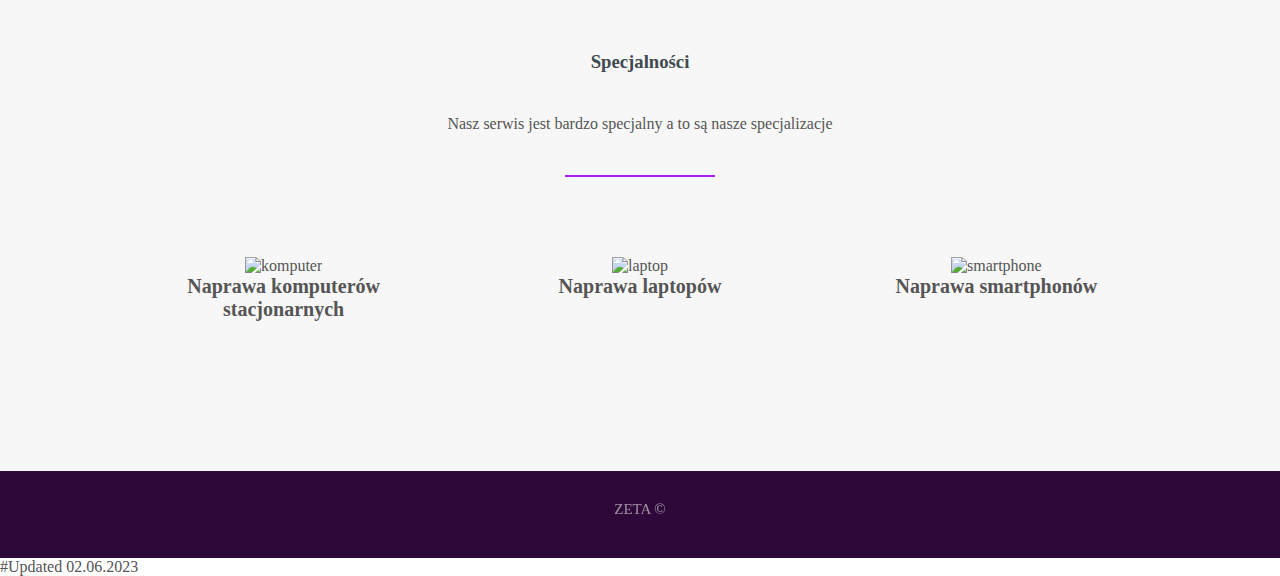
==== commit 6cf74bcf: "Update" ====
--- a/index.html
+++ b/index.html
@@ -6,17 +6,16 @@
     <meta name="viewport" content="width=device-width, initial-scale=1">
     <title>Patronix - serwis komputerowy</title>
 
-	<link href="/styles.css" rel="stylesheet">
+	<link href="./styles.css" rel="stylesheet">
 	<link href="https://fonts.googleapis.com/css?family=Quicksand" rel="stylesheet">
     <link rel="stylesheet" href="http://maxcdn.bootstrapcdn.com/font-awesome/4.6.0/css/font-awesome.min.css">
-    <link rel="stylesheet" href="assets/css/styles.css">
 
 </head>
 
 <body>
 
 	<header>
-		<a href="/index.html"><img src="../img/Patronix-logo.png" alt="logo" id="logo"></a>
+		<a href="./index.html"><img src="./img/Patronix-logo.png" alt="logo" id="logo"></a>
 
 			<nav>
 				<li><a href="./rejestracja/index.html">Rejestracja</a></li>
@@ -28,7 +27,7 @@
 
 	<section class="hero">
 
-		<div class="background-image" style="background-image: url(../img/tlo.jpg);"></div>
+		<div class="background-image" style="background-image: url(./img/tlo.jpg);"></div>
 		<h3>witaj użytkowniku w serwisie</h3>
 		<h1 style="font-family: wampir; font-size: 400%;">PATRONIX</h1>
 		
@@ -44,7 +43,7 @@
 
 		<hr>
 
-			<img src="../img/pati.jpg" alt="Patryk" style="border-radius: 100%;">
+			<img src="./img/pati.jpg" alt="Patryk" style="border-radius: 100%;">
 			
 			<h3> <br><br><br> Patryk Łakomy - założyciel serwisu</h3>
 		
@@ -57,15 +56,15 @@
 
 		<ul class="grid">
 			<li>
-				<img src="../img/computer.png" alt="komputer" style="width: 100px;">
+				<img src="./img/computer.png" alt="komputer" style="width: 100px;">
 				<h4>Naprawa komputerów stacjonarnych</h4>
 				</li>
 			<li>
-				<img src="../img/laptop.png" alt="laptop" style="width: 100px;">
+				<img src="./img/laptop.png" alt="laptop" style="width: 100px;">
 				<h4>Naprawa laptopów</h4>
 			</li>
 			<li>
-				<img src="../img/smartphone.png" alt="smartphone" style="width: 100px;">
+				<img src="./img/smartphone.png" alt="smartphone" style="width: 100px;">
 				<h4>Naprawa smartphonów</h4>
 			</li>
 		</div>
@@ -81,3 +80,4 @@
 </body>
 
 </html>
+#Updated 02.06.2023